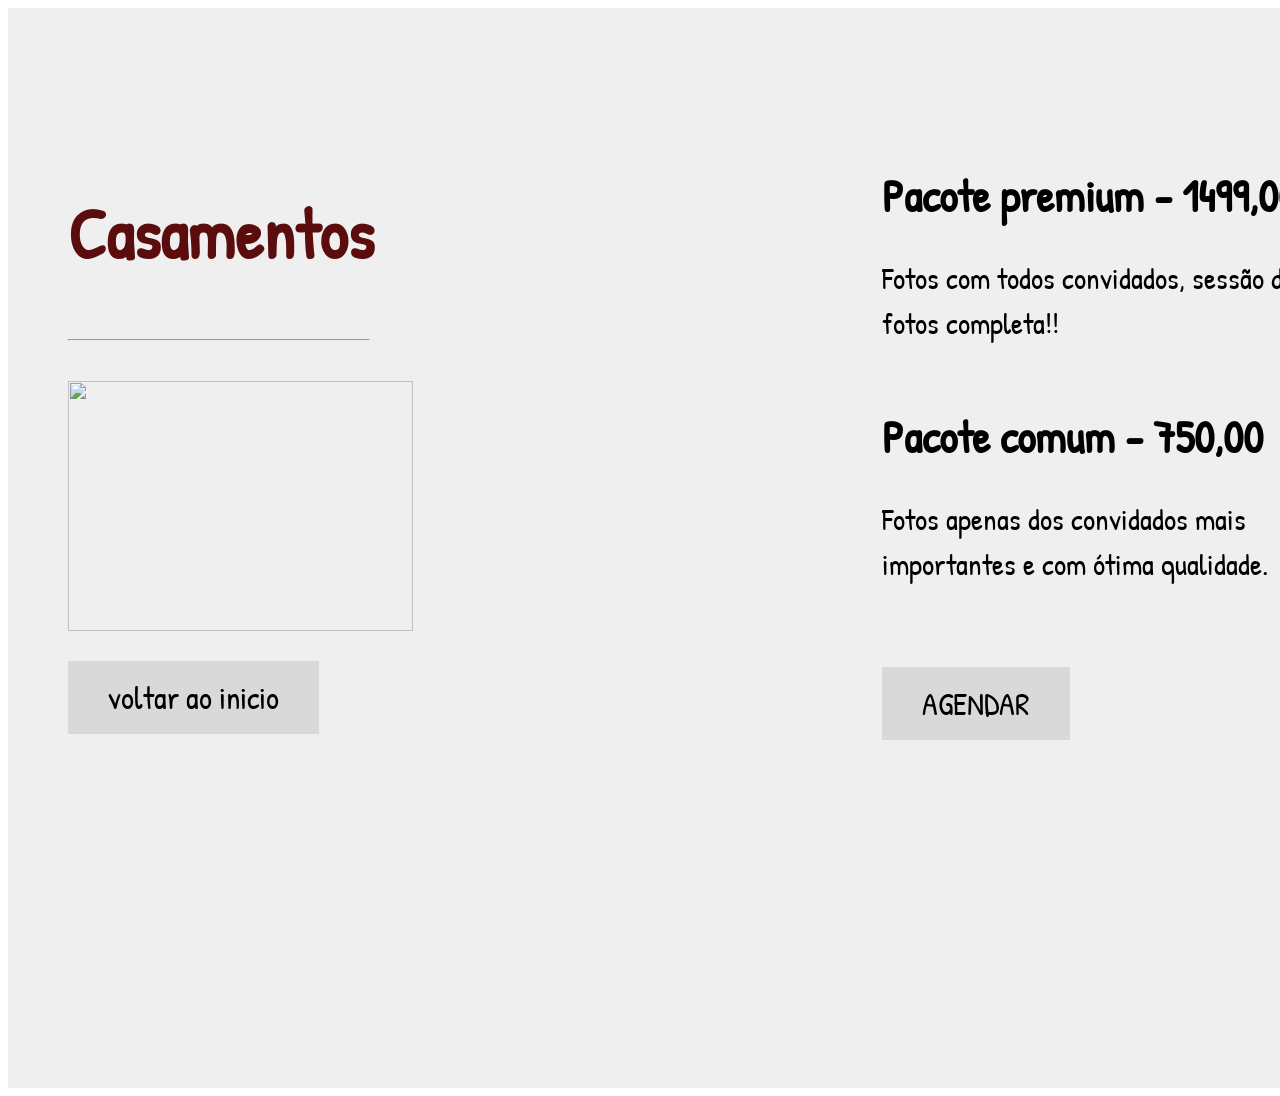
==== casamento.html @ 44d741af "Add files via upload" ====
<!DOCTYPE html>
<html lang="pt-br">
<head>
    <meta charset="UTF-8">
    <meta name="viewport" content="width=device-width, initial-scale=1.0">
    <title>Casamentos - Lima Photos</title>

    <link rel="stylesheet" href="style2.css">
    <link href="https://fonts.googleapis.com/css2?family=Patrick+Hand&display=swap" rel="stylesheet">
</head>
<body>

<section class="pagina-servico">

    <div class="conteudo-servico">

        <div class="galeria">
            <h1>Casamentos</h1>
            <hr>

            <div class="grid-fotos">
                <img src="img/casamento.jpeg">
            </div>

            <a href="index.html" class="btn-voltar">
                voltar ao inicio
            </a>
        </div>

        <div class="texto-pacote">
            <h2>Pacote premium - 1499,00</h2>

            <p>
                Fotos com todos convidados, sessão de fotos completa!!
            </p>

            <h2>Pacote comum - 750,00</h2>

            <p>
                Fotos apenas dos convidados mais importantes e com ótima qualidade.
            </p>

            <button class="btn-agendar">
                AGENDAR
            </button>
        </div>

    </div>

</section>

</body>
</html>
---- style2.css ----
/* =========================
PÁGINA SERVIÇOS
========================= */

.pagina-servico{
    width: 100%;
    min-height: 100vh;
    background: #efefef;
    padding: 120px 60px 60px;
    font-family: 'Patrick Hand', cursive;
}

.conteudo-servico{
    width: 100%;

    display: flex;
    justify-content: space-between;
    align-items: flex-start;

    gap: 80px;
}

/* =========================
GALERIA
========================= */

.galeria{
    flex: 1;
}

.galeria h1{
    font-size: 70px;
    color: #5b0d0d;
}

.galeria hr{
    width: 300px;
    margin: 15px 0 40px;
}

.grid-fotos{
    display: grid;
    grid-template-columns: repeat(2, 1fr);
    gap: 10px;

    max-width: 700px;
}

.grid-fotos img{
    width: 100%;
    height: 250px;
    object-fit: cover;
}

/* =========================
TEXTOS
========================= */

.texto-pacote{
    width: 450px;
}

.texto-pacote h2{
    font-size: 45px;
    margin-bottom: 20px;
}

.texto-pacote p{
    font-size: 30px;
    line-height: 1.5;
    margin-bottom: 60px;
}

/* =========================
BOTÕES
========================= */

.btn-voltar,
.btn-agendar{
    display: inline-block;

    padding: 15px 40px;

    background: #d9d9d9;

    color: black;
    text-decoration: none;

    border: none;

    font-size: 32px;
    font-family: 'Patrick Hand', cursive;

    cursor: pointer;

    transition: 0.3s;
}

.btn-voltar{
    margin-top: 30px;
}

.btn-agendar{
    margin-top: 20px;
}

.btn-voltar:hover,
.btn-agendar:hover{
    background: #c4c4c4;
}

/* =========================
RESPONSIVO
========================= */

@media(max-width: 1000px){

    .conteudo-servico{
        flex-direction: column;
        align-items: center;
    }

    .texto-pacote{
        width: 100%;
        text-align: center;
    }

    .grid-fotos{
        grid-template-columns: 1fr;
    }

    .galeria h1{
        text-align: center;
    }

    .galeria hr{
        margin: 15px auto 40px;
    }
}
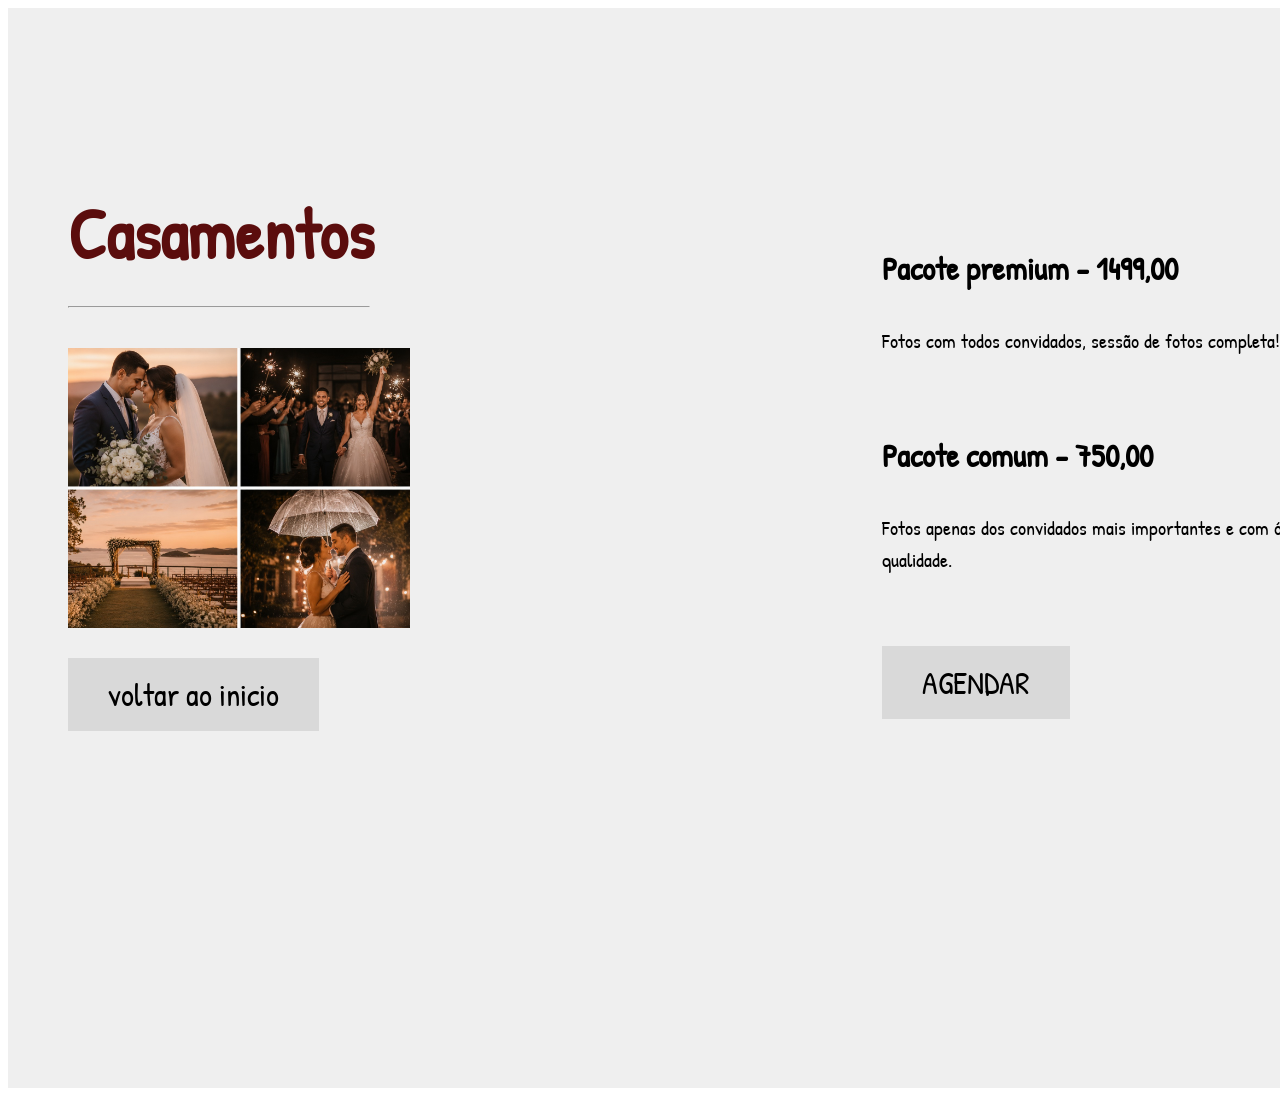
==== commit 5d6e2982: "Add files via upload" ====
--- a/casamento.html
+++ b/casamento.html
@@ -40,9 +40,9 @@
                 Fotos apenas dos convidados mais importantes e com ótima qualidade.
             </p>
 
-            <button class="btn-agendar">
+            <a href="agendar.html" class="btn-agendar">
                 AGENDAR
-            </button>
+            </a>
         </div>
 
     </div>
--- a/style2.css
+++ b/style2.css
@@ -12,12 +12,13 @@
 
 .conteudo-servico{
     width: 100%;
+    max-width: 1400px;
+    margin: 0 auto;
 
     display: flex;
-    justify-content: space-between;
-    align-items: flex-start;
-
-    gap: 80px;
+    justify-content: center;
+    align-items: center;
+    gap: 120px;
 }
 
 /* =========================
@@ -26,11 +27,15 @@
 
 .galeria{
     flex: 1;
+    display: flex;
+    flex-direction: column;
+    align-items: flex-start;
 }
 
 .galeria h1{
     font-size: 70px;
     color: #5b0d0d;
+    margin-bottom: 10px;
 }
 
 .galeria hr{
@@ -43,12 +48,13 @@
     grid-template-columns: repeat(2, 1fr);
     gap: 10px;
 
-    max-width: 700px;
+    width: 100%;
+    max-width: 800px;
 }
 
 .grid-fotos img{
     width: 100%;
-    height: 250px;
+    height: 280px;
     object-fit: cover;
 }
 
@@ -58,17 +64,22 @@
 
 .texto-pacote{
     width: 450px;
+    margin-top: 80px;
+
+    display: flex;
+    flex-direction: column;
+    justify-content: center;
 }
 
 .texto-pacote h2{
-    font-size: 45px;
-    margin-bottom: 20px;
+    font-size: 32px;
+    margin-bottom: 15px;
 }
 
 .texto-pacote p{
-    font-size: 30px;
-    line-height: 1.5;
-    margin-bottom: 60px;
+    font-size: 20px;
+    line-height: 1.6;
+    margin-bottom: 50px;
 }
 
 /* =========================
@@ -78,30 +89,30 @@
 .btn-voltar,
 .btn-agendar{
     display: inline-block;
+    width: auto;
 
     padding: 15px 40px;
 
     background: #d9d9d9;
-
     color: black;
     text-decoration: none;
-
     border: none;
 
     font-size: 32px;
     font-family: 'Patrick Hand', cursive;
 
     cursor: pointer;
-
     transition: 0.3s;
 }
 
 .btn-voltar{
     margin-top: 30px;
+    align-self: flex-start;
 }
 
 .btn-agendar{
     margin-top: 20px;
+    align-self: flex-start;
 }
 
 .btn-voltar:hover,
@@ -118,11 +129,18 @@
     .conteudo-servico{
         flex-direction: column;
         align-items: center;
+        gap: 50px;
+    }
+
+    .galeria{
+        align-items: center;
     }
 
     .texto-pacote{
         width: 100%;
         text-align: center;
+        margin-top: 0;
+        align-items: center;
     }
 
     .grid-fotos{
@@ -136,4 +154,9 @@
     .galeria hr{
         margin: 15px auto 40px;
     }
+
+    .btn-voltar,
+    .btn-agendar{
+        align-self: center;
+    }
 }
